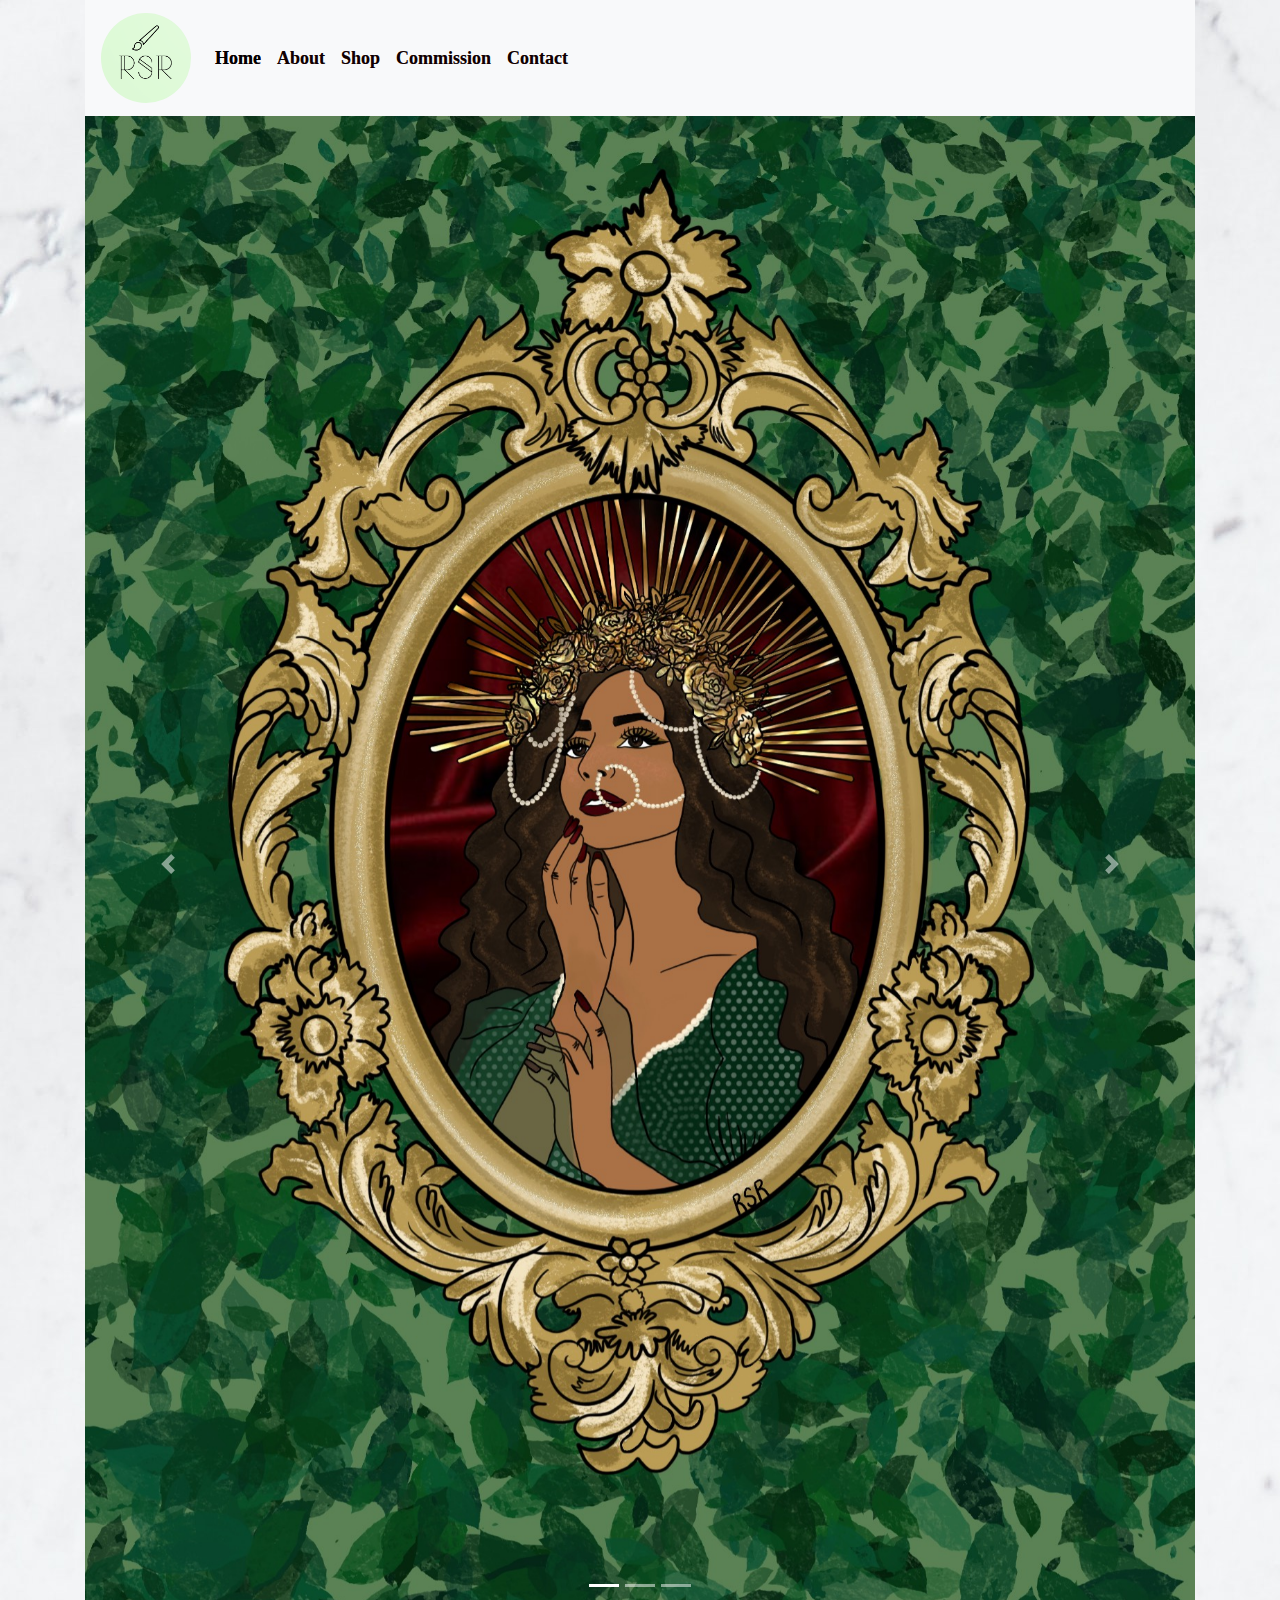
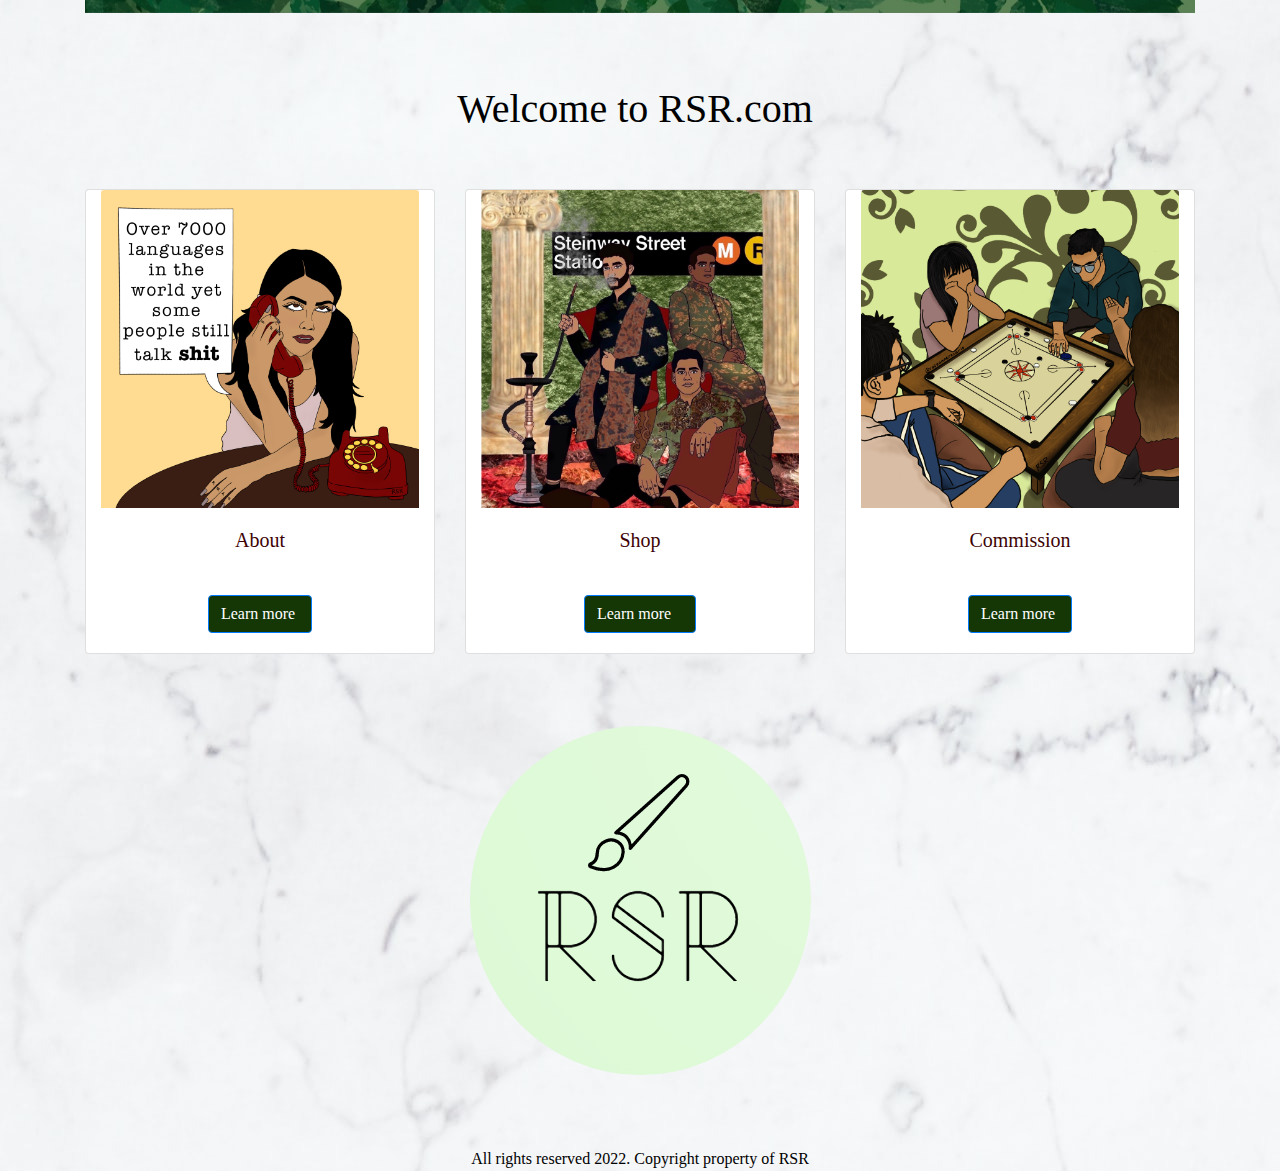
==== index.html @ 0a05ad8c "Beginning" ====
<!DOCTYPE html>
<html lang="en">
  <head>
    <meta charset="utf-8">
	<meta http-equiv="X-UA-Compatible" content="IE=edge">
	<meta name="viewport" content="width=device-width, initial-scale=1">
    <title>RSR</title>
    <!-- Bootstrap -->
	<link href="css/bootstrap-4.4.1.css" rel="stylesheet">
	<link href="styles.css" rel="stylesheet" type="text/css">
	<link href="favicon_io/favicon.ico" rel="icon">
  </head>
  <body>
  <div class="container-fluid">
    <div class="container">
      <nav class="navbar navbar-expand-lg navbar-light bg-light"> <a class="navbar-brand" href="index.html"><img src="RSR Logo.png" alt="RSR Logo" width="400" height="400" class="img-fluid rounded-circle"/></a>
        <button class="navbar-toggler" type="button" data-toggle="collapse" data-target="#navbarSupportedContent1" aria-controls="navbarSupportedContent1" aria-expanded="false" aria-label="Toggle navigation"> <span class="navbar-toggler-icon"></span></button>
        <div class="collapse navbar-collapse" id="navbarSupportedContent1">
          <ul class="navbar-nav mr-auto">
            <li class="nav-item active"> <a class="nav-link" href="index.html">Home <span class="sr-only">(current)</span></a></li>
            <li class="nav-item"> <a class="nav-link" href="about.html">About</a></li>
            <li class="nav-item"> <a class="nav-link" href="shop.html">Shop</a></li>
            <li class="nav-item"> <a class="nav-link" href="commission.html">Commission</a></li>
            <li class="nav-item"> <a class="nav-link" href="contact.html">Contact</a></li>
          </ul>
        </div>
</nav>
      <div id="carouselExampleIndicators1" class="carousel slide" data-ride="carousel" style="background-color: grey">
        <ol class="carousel-indicators">
          <li data-target="#carouselExampleIndicators1" data-slide-to="0" class="active"></li>
          <li data-target="#carouselExampleIndicators1" data-slide-to="1"></li>
          <li data-target="#carouselExampleIndicators1" data-slide-to="2"></li>
        </ol>
        <div class="carousel-inner" role="listbox">
          <div class="carousel-item active"> <img class="d-block mx-auto img-fluid" src="images/Moharani.jpg" alt="First slide">
            <div class="carousel-caption">
              
              
            </div>
          </div>
          <div class="carousel-item"> <img class="d-block mx-auto img-fluid" src="images/Inner_Tiger.jpg" alt="Second slide">
            <div class="carousel-caption">
              
            </div>
          </div>
          <div class="carousel-item"> <img class="d-block mx-auto img-fluid" src="images/The_Chitkaar.jpg" alt="Third slide">
            <div class="carousel-caption">
              
            </div>
          </div>
        </div>
        <a class="carousel-control-prev" href="#carouselExampleIndicators1" role="button" data-slide="prev"> <span class="carousel-control-prev-icon" aria-hidden="true"></span> <span class="sr-only">Previous</span></a> <a class="carousel-control-next" href="#carouselExampleIndicators1" role="button" data-slide="next"> <span class="carousel-control-next-icon" aria-hidden="true"></span> <span class="sr-only">Next</span></a></div>
		<br>
		<br>
		<br>
      <h1 class="text-center">Welcome to RSR.com&nbsp;</h1>
<br>
		<br>
      <div class="row">
        <div class="col-xl-4">
          <div class="card col-md-4 col-xl-12"> <img class="card-img-top img-fluid" src="images/Talking_Shit.jpg" alt="Card image cap">
            <div class="card-body">
              <h5 class="card-title text-center">About</h5>
              <p class="card-text text-center">&nbsp;</p>
              <a href="about.html" class="btn btn-primary">Learn more&nbsp;</a> </div>
          </div>
        </div>
        <div class="col-xl-4">
          <div class="card col-md-4 col-xl-12"> <img class="card-img-top img-fluid" src="images/Sher_Of_Steinway_Street.jpg" alt="Card image cap">
            <div class="card-body">
              <h5 class="card-title text-center">Shop</h5>
              <p class="card-text text-center">&nbsp;</p>
              <a href="shop.html" class="btn btn-primary">Learn more&nbsp; &nbsp;</a> </div>
          </div>
        </div>
        <div class="col-xl-4">
          <div class="card col-md-4 col-xl-12"> <img class="card-img-top img-fluid" src="images/Carrom_Boreeeed.jpg" alt="Card image cap">
            <div class="card-body">
              <h5 class="card-title text-center">Commission</h5>
              <p class="card-text text-center">&nbsp;</p>
              <a href="commission.html" class="btn btn-primary">Learn more&nbsp;</a> </div>
          </div>
        </div>
      </div>
      <br>
	  <br>
	  <footer>&nbsp;</footer>
	  <div class="text-center">
	    <div class="col-xl-12"><img src="RSR Logo.png" alt="Logo" class="rounded-circle img-fluid"></div>
		  <br>
		  <br>
		  <br>
	    <div class="footer">All rights reserved 2022. Copyright property of RSR</div>
      </div>
    </div>
  </div>
  	
<!-- body code goes here -->


	<!-- jQuery (necessary for Bootstrap's JavaScript plugins) --> 
	<script src="js/jquery-3.4.1.min.js"></script>

	<!-- Include all compiled plugins (below), or include individual files as needed -->
	<script src="js/popper.min.js"></script> 
  <script src="js/bootstrap-4.4.1.js"></script>
  </body>
</html>
---- styles.css ----
@charset "utf-8";
.container-fluid {
    background-image: url(images/augustine-wong-li0iC0rjvvg-unsplash.jpg);
   
}
.container .navbar.navbar-expand-lg.navbar-light.bg-light .navbar-brand {
    color: #450001;
    font-family: Baskerville, "Palatino Linotype", Palatino, "Century Schoolbook L", "Times New Roman", serif;
    font-style: normal;
    font-weight: bolder;
    font-size: xx-large;
}
.container .navbar.navbar-expand-lg.navbar-light.bg-light #navbarSupportedContent1 {
    width: 70px;
    height: 80px;
    display: inline;
    -webkit-box-sizing: inherit;
    -moz-box-sizing: inherit;
    box-sizing: inherit;
    color: #320303;
    font-family: Baskerville, "Palatino Linotype", Palatino, "Century Schoolbook L", "Times New Roman", serif;
    font-weight: 900;
    font-size: large;
    text-shadow: 0px 0px #220001;


}
.container-fluid .container .text-center {
    color: black;
    font-family: Baskerville, "Palatino Linotype", Palatino, "Century Schoolbook L", "Times New Roman", serif;
    font-style: normal;
    font-variant: normal;

}
.container .row .col-xl-9 {
    color: #FFFFFF;
    font-family: Baskerville, "Palatino Linotype", Palatino, "Century Schoolbook L", "Times New Roman", serif;
    font-size: small;
    text-align: center;
}
.container .row .col-xl-12 {
    color: #FFFFFF;
    font-family: Baskerville, "Palatino Linotype", Palatino, "Century Schoolbook L", "Times New Roman", serif;
    text-align: center;
    font-size: x-small;
}
.card.col-md-4.col-xl-12 .card-body .card-title.text-center {
    color: #3D0304;
    font-family: Baskerville, "Palatino Linotype", Palatino, "Century Schoolbook L", "Times New Roman", serif;
}
.card.col-md-4.col-xl-12 .card-body .btn.btn-primary {
    color: #FFFFFF;
    font-family: Baskerville, "Palatino Linotype", Palatino, "Century Schoolbook L", "Times New Roman", serif;
    background-color: #153605;
}
.navbar.navbar-expand-lg.navbar-light.bg-light .navbar-brand img {
    width: 90px;
    height: 90px;
}
.container .row .footer {
    color: black;
    font-family: Baskerville, "Palatino Linotype", Palatino, "Century Schoolbook L", "Times New Roman", serif;
    font-size: x-small;
    text-decoration: overline;
	text-align: right;
}

.btn.btn-primary {
	color: #FFFFFF;
    font-family: Baskerville, "Palatino Linotype", Palatino, "Century Schoolbook L", "Times New Roman", serif;
    background-color: #153605;
}

.nav-link a:hover {color: cadetblue}

.profile {
    
        font-family : Arial, Helvetica, sans-serif;
        font-size : 100%;
      font-weight: bold;
      background-image: url(images/augustine-wong-li0iC0rjvvg-unsplash.jpg);
      background-size: cover;
      width: 100vw;
    height: 100vh;
     
     
       color: #ea503f;
       font-family: Arial;
       text-align: center;
     
}
.box {
    display: flex;
    align-items: center;
    justify-content: center;
    position:fixed; 
    right:550px; 
    top:100px;
    width: fit-content;
    background-color: #8ca0ff;
    padding: 25px;
    margin-bottom: 1em;
}

.boxes {
   
   
}

.col-xl-13 {
    text-align: center;
    position: absolute;
        bottom: 0;
        width: 100%;
}

.butcenter {
    text-align: center;
    margin-bottom: 2em;
    position: relative;
        bottom: 0;
        left:20;
        padding-top: 20px;
       /*width: 960px;
        /*height:100px*/
}
.butcenter1 {
    padding-bottom: 5px;
}

.buttons {
    width: 200px;
    margin: 0 auto;
    display: inline;
}
    
        .action_btn {
    width: 200px;
    margin: 0 auto;
    display: inline;
    }
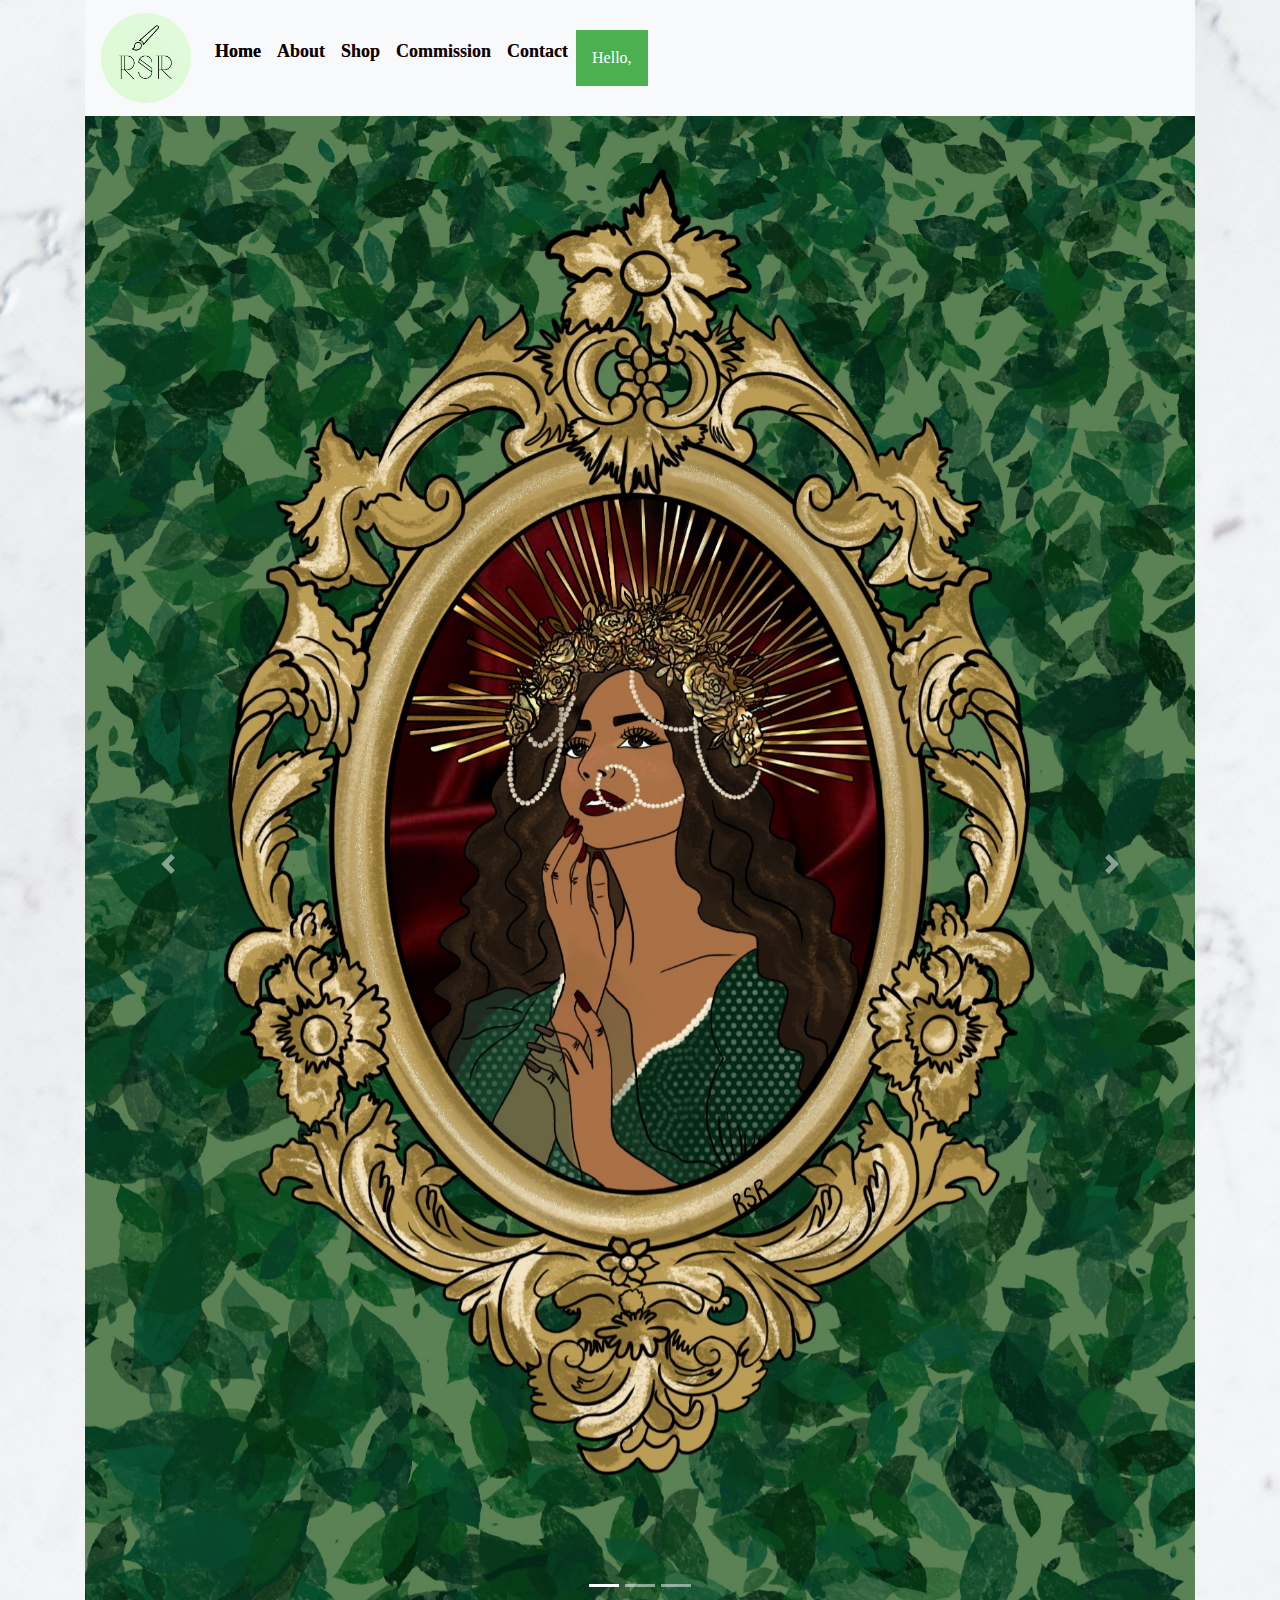
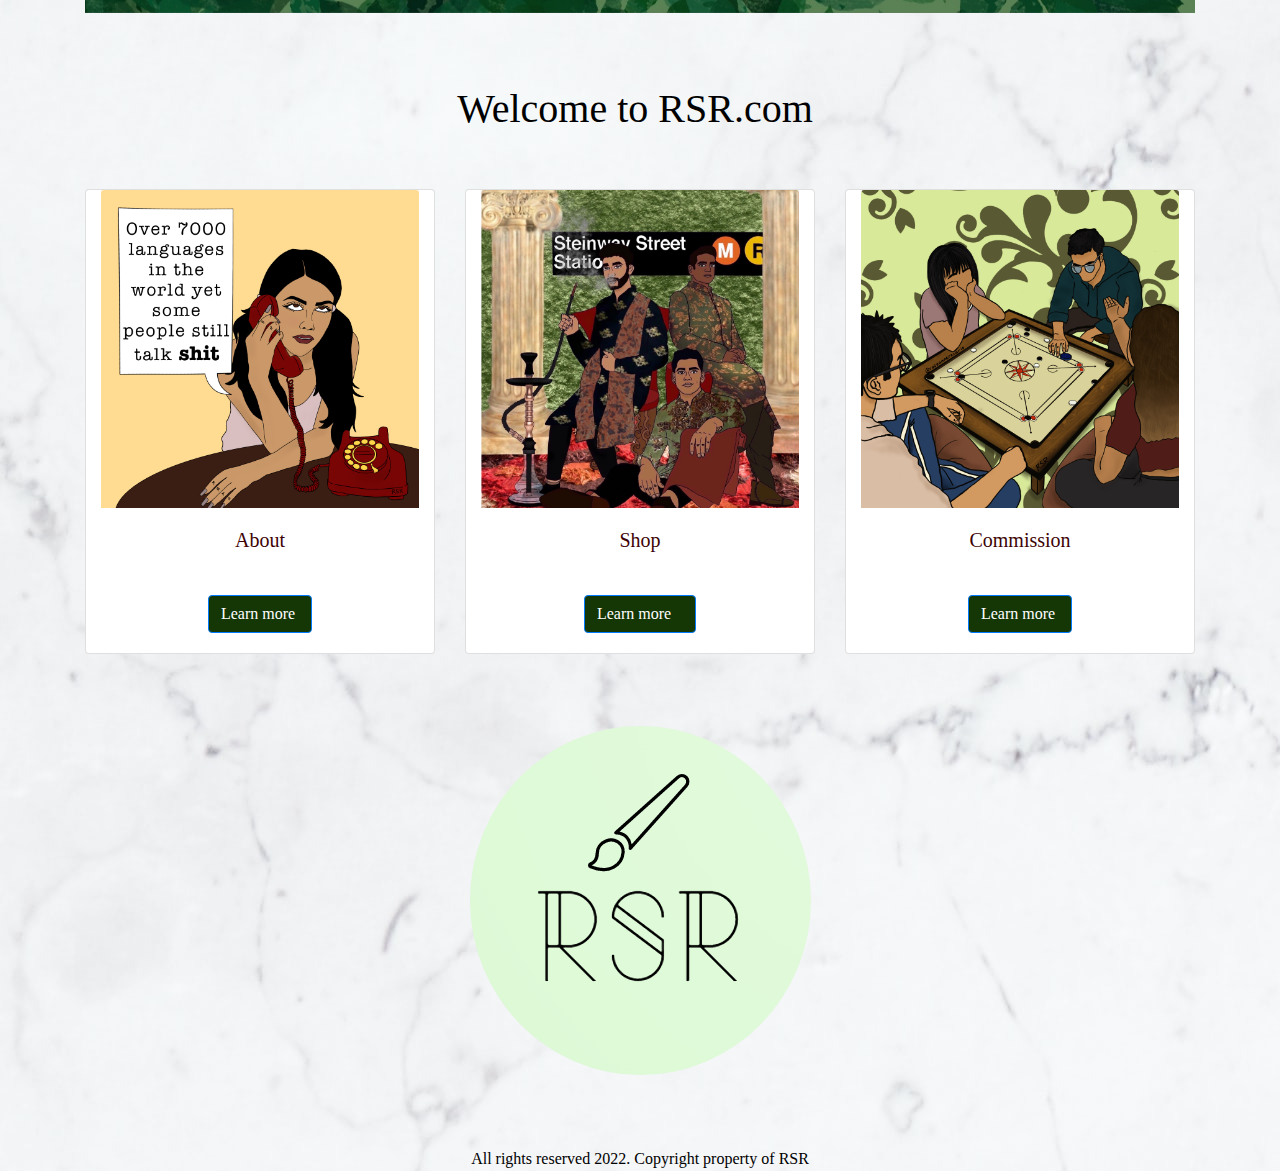
==== commit b0f6733f: "updated_02" ====
--- a/index.html
+++ b/index.html
@@ -9,6 +9,47 @@
 	<link href="css/bootstrap-4.4.1.css" rel="stylesheet">
 	<link href="styles.css" rel="stylesheet" type="text/css">
 	<link href="favicon_io/favicon.ico" rel="icon">
+  <style>
+  .dropbtn {
+    background-color: #4CAF50;
+    color: white;
+    padding: 16px;
+    font-size: 16px;
+    border: none;
+    cursor: pointer;
+  }
+  
+  .dropdown {
+    position: relative;
+    display: inline-block;
+  }
+  
+  .dropdown-content {
+    display: none;
+    position: absolute;
+    background-color: #f9f9f9;
+    min-width: 160px;
+    box-shadow: 0px 8px 16px 0px rgba(0,0,0,0.2);
+    z-index: 1;
+  }
+  
+  .dropdown-content a {
+    color: black;
+    padding: 12px 16px;
+    text-decoration: none;
+    display: block;
+  }
+  
+  .dropdown-content a:hover {background-color: #f1f1f1}
+  
+  .dropdown:hover .dropdown-content {
+    display: block;
+  }
+  
+  .dropdown:hover .dropbtn {
+    background-color: #3e8e41;
+  }
+</style>
   </head>
   <body>
   <div class="container-fluid">
@@ -22,6 +63,16 @@
             <li class="nav-item"> <a class="nav-link" href="shop.html">Shop</a></li>
             <li class="nav-item"> <a class="nav-link" href="commission.html">Commission</a></li>
             <li class="nav-item"> <a class="nav-link" href="contact.html">Contact</a></li>
+            
+            <div class="dropdown">
+              <a href="profileRegistrationForm.html">
+              <button class="dropbtn" id="welcomeMessage">Hello, </button> </a>
+              <div class="dropdown-content">
+              <a href="profilePage.html">Profile</a>
+              <a href="#">Link 2</a>
+              <a href="#">Link 3</a>
+              </div>
+            </div>
           </ul>
         </div>
 </nav>
@@ -96,8 +147,34 @@
   </div>
   	
 <!-- body code goes here -->
+<!-- Scripts and JavaScript code -->
+<script src="https://npmcdn.com/parse/dist/parse.min.js"></script>
+<script>
+  // Initialize Parse
+  Parse.initialize("vTvoKmj1THgT8KVwWnKLQ1bLiAHZbc98xZj3V3zL", "1EtflPCMxsYzwARwzwnba08TFwOjRpCc5z24kBtl");
+  Parse.serverURL = "https://parseapi.back4app.com/";
 
+  // Check if the user is authenticated and display the profile information
+  function checkAuthentication() {
+    var currentUser = Parse.User.current();
 
+    if (currentUser) {
+      console.log('User is authenticated: ' + currentUser.get("username"));
+
+      // Display the welcome message
+      document.getElementById("welcomeMessage").textContent = 'Hello, ' + currentUser.get("username") + '!';
+
+      // Display the email
+      document.getElementById("email").textContent = currentUser.get("email");
+    } else {
+      console.log('User is not authenticated');
+      window.location.href = "profileRegistrationForm.html";
+    }
+  }
+
+  // Call the checkAuthentication function after the page has finished loading
+  document.addEventListener('DOMContentLoaded', checkAuthentication);
+</script>
 	<!-- jQuery (necessary for Bootstrap's JavaScript plugins) --> 
 	<script src="js/jquery-3.4.1.min.js"></script>
 
